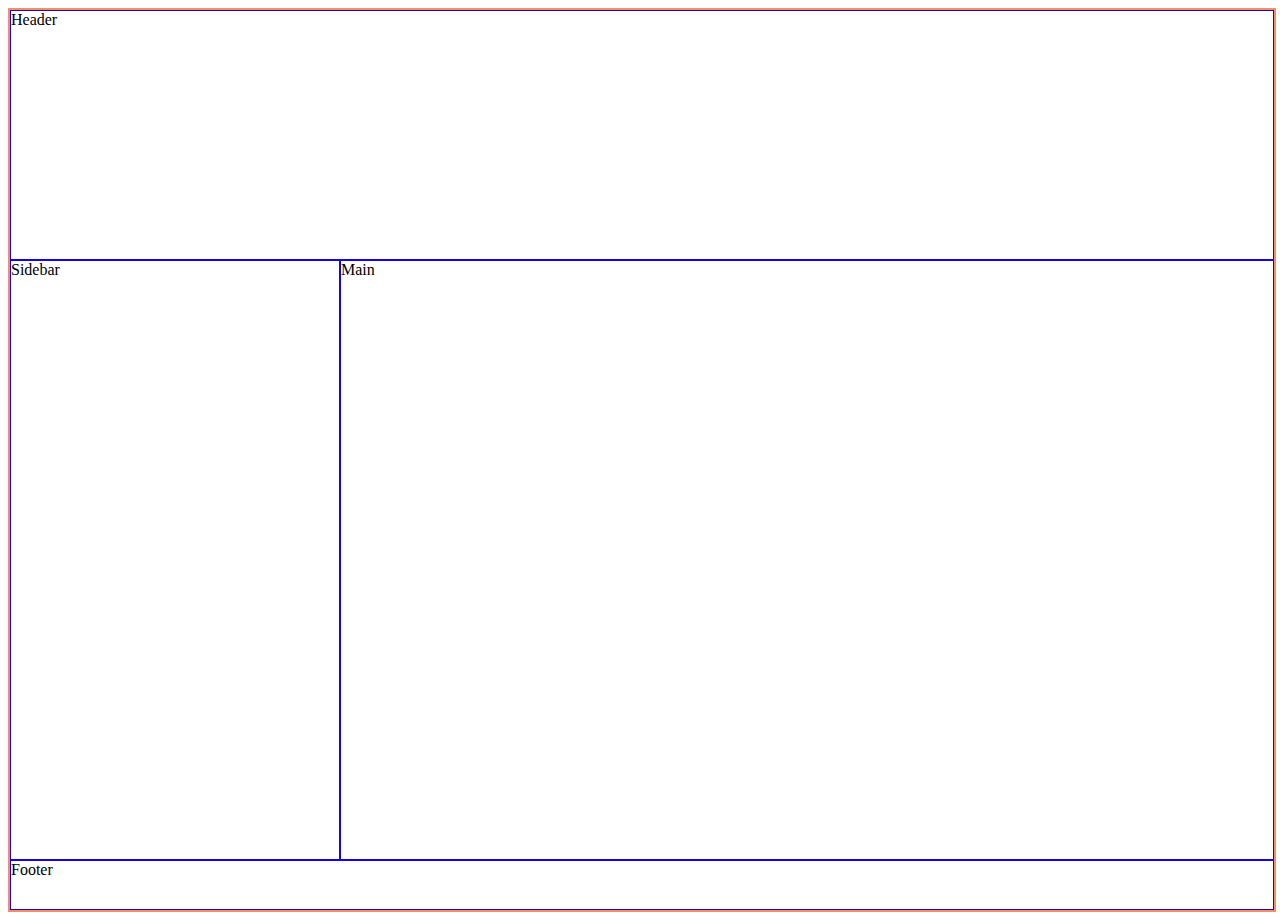
==== index.html @ de826167 "Set up skeleton layout" ====
<!DOCTYPE html>
<html lang="en">
  <head>
    <meta charset="utf-8" />
    <title>My Blog</title>
    <meta
      content="width=device-width, initial-scale=1, maximum-scale=1"
      name="viewport"
    />
    <link rel="stylesheet" type="text/css" href="./style.css"/>
  
  </head>

  <body>
    <div class = "container">
        <div class="header box"> Header</div>
        <div class="sidebar box"> Sidebar</div>
        <div class="main box"> Main</div>
        <div class="footer box"> Footer</div>
    
    </div>
  </body>
</html>
---- style.css ----
.body {
    background-color: #444;
    color: #fffff8;
    font-size: 27px;

}

.container {   
    display:grid;
    width: 100%;
    grid-template-columns: 30px 300px;
    grid-template-rows: 250px 600px 50px;
    grid-template-areas: 
    "hd hd hd hd hd hd hd hd"
    "sd sd main main main main main main"
    "ft ft ft ft ft ft ft ft";
 /* Step 2: setup rows amd columns */    
    border: 2px solid rgb(247,142,96);
}    
.box{
  
    border: 1px solid rgb(17, 0, 255);
  }
  
.header{ 
  /* set grid-area here: row start/column start/ row end/ column end */
    grid-area: hd;
}

.sidebar {
    grid-area: sd;
}

.main {
    grid-area: main;
}
.footer {
    grid-area: ft;
}
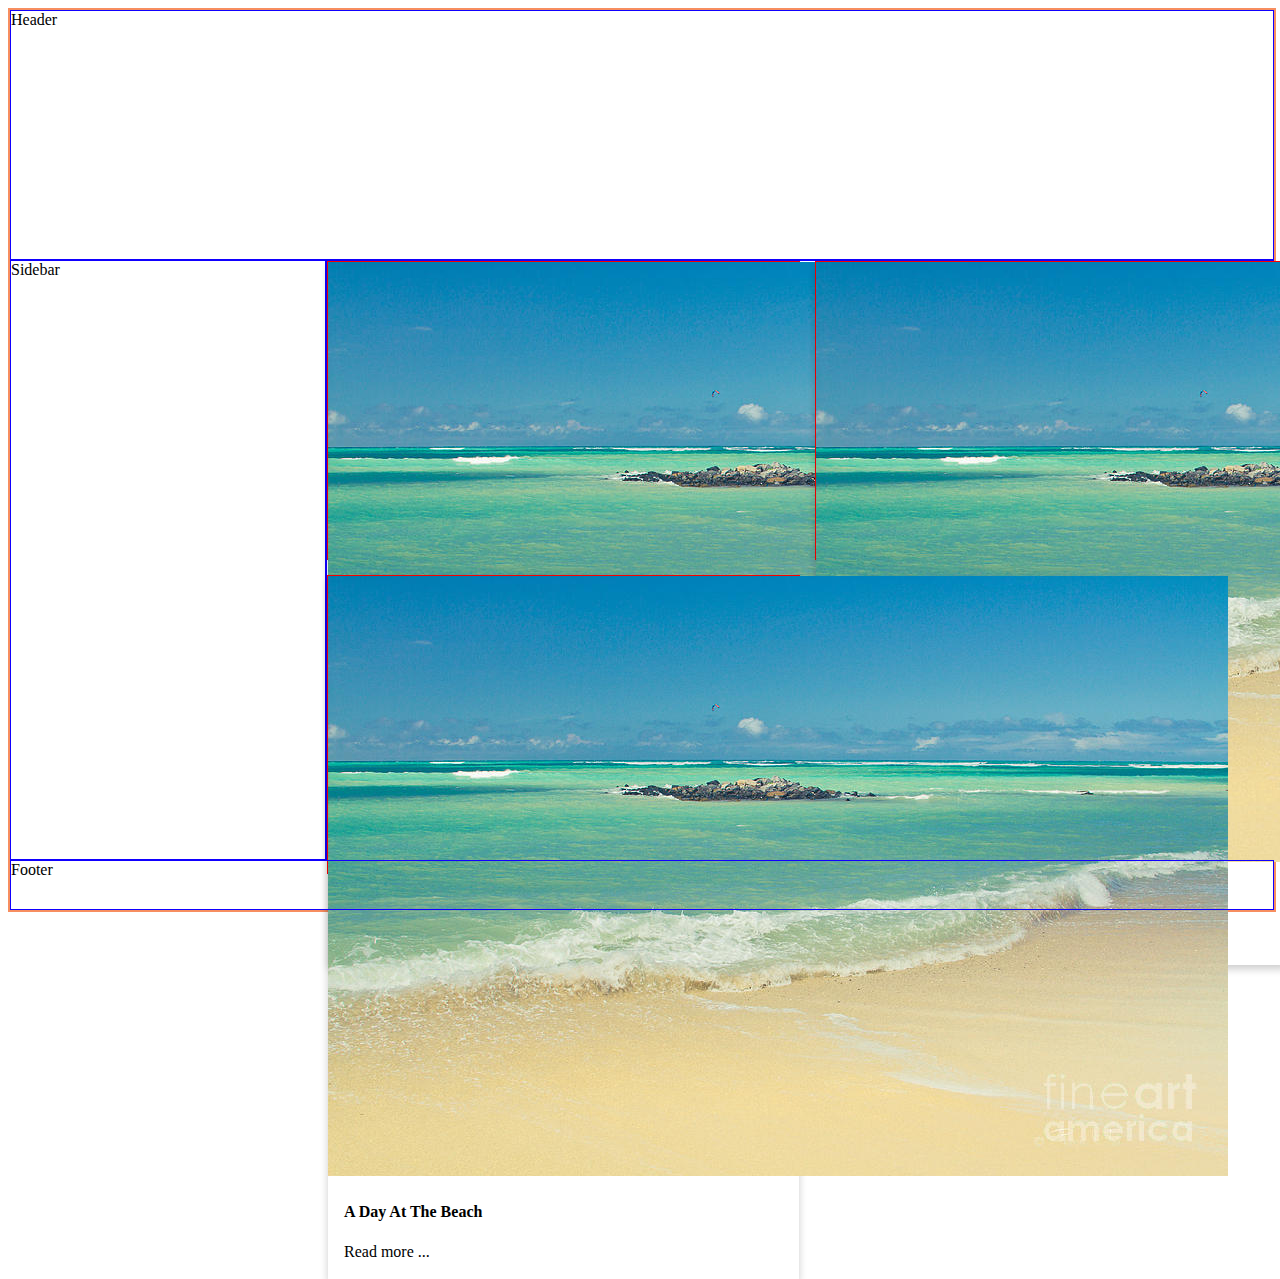
==== commit b318ec95: "Add grid for the main area div and sample images" ====
--- a/index.html
+++ b/index.html
@@ -3,11 +3,9 @@
   <head>
     <meta charset="utf-8" />
     <title>My Blog</title>
-    <meta
-      content="width=device-width, initial-scale=1, maximum-scale=1"
-      name="viewport"
-    />
-    <link rel="stylesheet" type="text/css" href="./style.css"/>
+    <meta name="viewport" content="width=device-width, initial-scale=1, shrink-to-fit=no">
+    
+    <link rel="stylesheet" type="text/css" href="css/style.css"/>
   
   </head>
 
@@ -15,7 +13,48 @@
     <div class = "container">
         <div class="header box"> Header</div>
         <div class="sidebar box"> Sidebar</div>
-        <div class="main box"> Main</div>
+        <div class="main box"> 
+            <div class="blogpost">
+              <div class="card">
+                <img src="images/kiting.jpg" alt="Avatar" >
+                <div class="card-text">
+                  <h4><b>A Day At The Beach</b></h4>
+                  <p>Read more ...</p>
+                </div>
+              </div>
+            </div>
+            <div class="blogpost">
+              <div class="card">
+                <img src="images/kiting.jpg" alt="Avatar" >
+                <div class="card-text">
+                  <h4><b>A Day At The Beach</b></h4>
+                  <p>Read more ...</p>
+                </div>
+              </div>
+            </div>
+            <div class="blogpost">
+              <div class="card">
+                <img src="images/kiting.jpg" alt="Avatar">
+                <div class="card-text">
+                  <h4><b>A Day At The Beach</b></h4>
+                  <p>Read more ...</p>
+                </div>
+              </div>
+            </div>
+            
+            <!--
+            <div class="blogpost">
+              <div class="card" style="width:300px">
+                <img class="card-img-top" src="images/1-scene.jpg" alt="Card image">
+                <div class="card-body">
+                  <h4 class="card-title">John Doe</h4>
+                  <p class="card-text">Some example text.</p>
+                  <a href="#" class="btn btn-primary">See Profile</a>
+                </div>
+              </div>
+            </div>
+            -->
+        </div>
         <div class="footer box"> Footer</div>
     
     </div>
--- a/css/style.css
+++ b/css/style.css
@@ -0,0 +1,47 @@
+@import "./sidebar.css";
+@import "./blogpost.css";
+
+.body {
+    background-color: #444;
+    color: #fffff8;
+    font-size: 27px;
+
+}
+
+.container {   
+    display:grid;
+    width: 100%;
+    grid-template-columns: repeat(8, 1fr);
+    grid-template-rows: 250px 600px 50px;
+    grid-template-areas: 
+    "hd hd hd hd hd hd hd hd"
+    "sd sd main main main main main main"
+    "ft ft ft ft ft ft ft ft";
+ /* Step 2: setup rows amd columns */    
+    border: 2px solid rgb(247,142,96);
+}    
+.box{
+  
+    border: 1px solid rgb(17, 0, 255);
+  }
+  
+.header{ 
+  /* set grid-area here: row start/column start/ row end/ column end */
+    grid-area: hd;
+}
+
+.sidebar {
+    grid-area: sd;
+}
+
+.main {
+    display: grid;
+    grid-area: main;
+    grid-template-columns: 50% 50%;
+    grid-template-rows: 50% 50%;
+    grid-gap: 15px;
+    
+}
+.footer {
+    grid-area: ft;
+}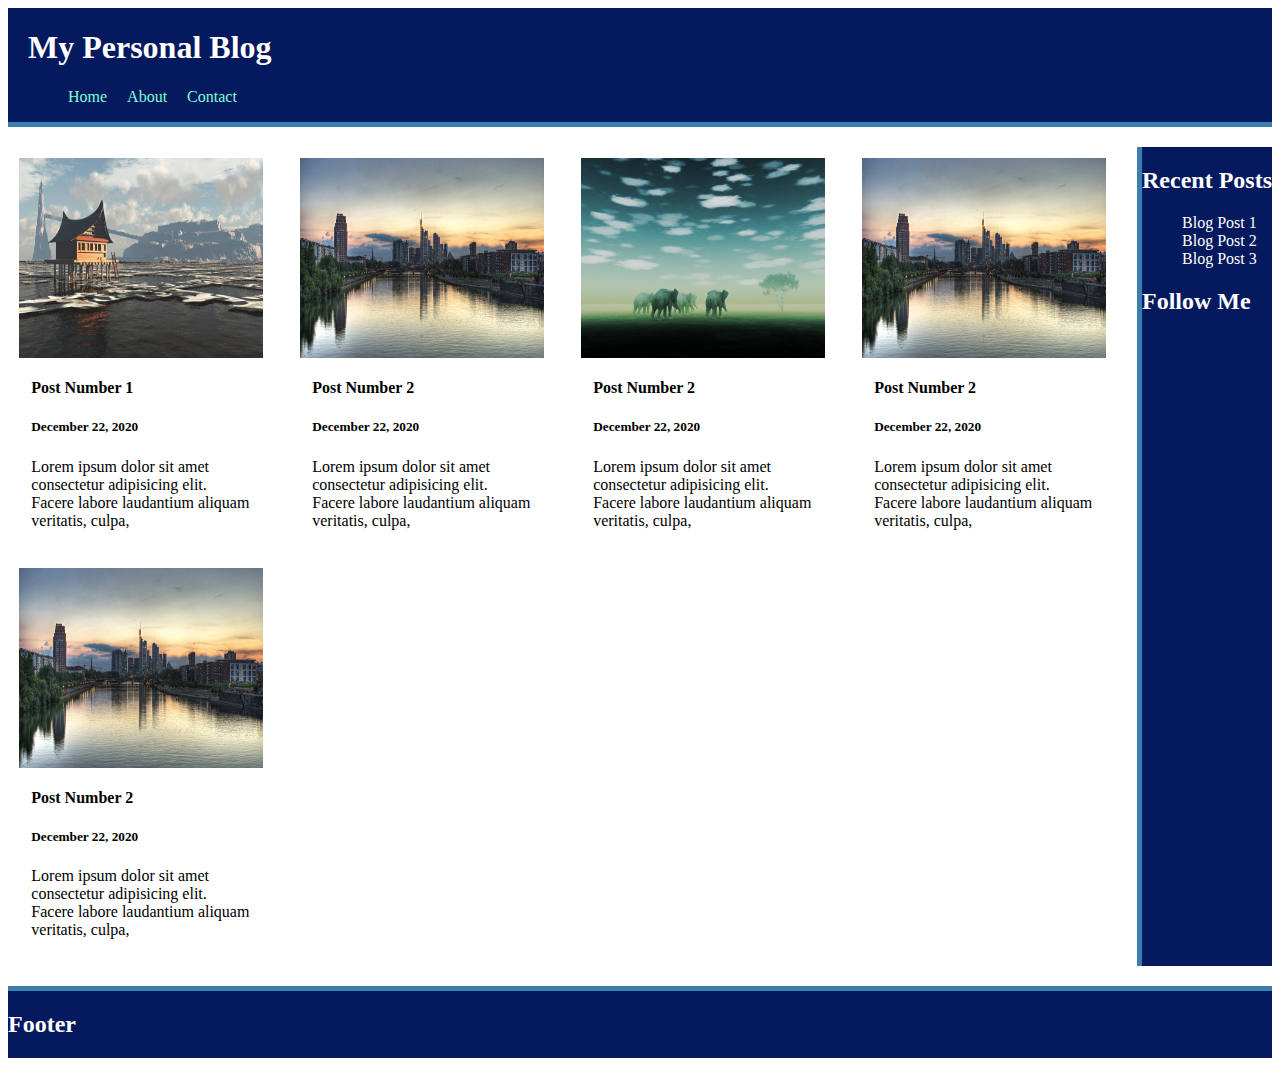
==== commit d8ab86a2: "Added flex cards to main container" ====
--- a/index.html
+++ b/index.html
@@ -11,52 +11,74 @@
 
   <body>
     <div class = "container">
-        <div class="header box"> Header</div>
-        <div class="sidebar box"> Sidebar</div>
-        <div class="main box"> 
-            <div class="blogpost">
-              <div class="card">
-                <img src="images/kiting.jpg" alt="Avatar" >
-                <div class="card-text">
-                  <h4><b>A Day At The Beach</b></h4>
-                  <p>Read more ...</p>
-                </div>
-              </div>
-            </div>
-            <div class="blogpost">
-              <div class="card">
-                <img src="images/kiting.jpg" alt="Avatar" >
-                <div class="card-text">
-                  <h4><b>A Day At The Beach</b></h4>
-                  <p>Read more ...</p>
-                </div>
-              </div>
-            </div>
-            <div class="blogpost">
-              <div class="card">
-                <img src="images/kiting.jpg" alt="Avatar">
-                <div class="card-text">
-                  <h4><b>A Day At The Beach</b></h4>
-                  <p>Read more ...</p>
-                </div>
-              </div>
-            </div>
-            
-            <!--
-            <div class="blogpost">
-              <div class="card" style="width:300px">
-                <img class="card-img-top" src="images/1-scene.jpg" alt="Card image">
-                <div class="card-body">
-                  <h4 class="card-title">John Doe</h4>
-                  <p class="card-text">Some example text.</p>
-                  <a href="#" class="btn btn-primary">See Profile</a>
-                </div>
-              </div>
-            </div>
-            -->
+        <div class="header">
+          <h1>My Personal Blog</h1>
+        
+          <nav class="menu">
+            <ul>
+              <li class="left"><a href="#">Home</a></li>
+              <li class="left"><a href="#">About</a></li>
+              <li class="right"><a href="#">Contact</a></li>
+            </ul>
+          </nav>
         </div>
-        <div class="footer box"> Footer</div>
-    
+
+        <section class="main">
+          <article class="card">
+            <img src="./images/2-scene.jpg" alt="Scene 1" >
+            <div class = "summary">
+              <h4><b>Post Number 1</b></h4>
+              <h5>December 22, 2020</h5>
+              <p>Lorem ipsum dolor sit amet consectetur adipisicing elit. Facere labore laudantium aliquam veritatis, culpa,</p>
+            </div> 
+          </article>
+
+          <article class="card">
+            <img src="./images/1-scene.jpg" alt="Scene 1" >
+            <div class = "summary">
+              <h4><b>Post Number 2</b></h4>
+              <h5>December 22, 2020</h5>
+              <p>Lorem ipsum dolor sit amet consectetur adipisicing elit. Facere labore laudantium aliquam veritatis, culpa,</p>
+            </div>           
+          </article>
+          <article class="card">
+            <img src="./images/4-scene.jpg" alt="Scene 1" >
+            <div class = "summary">
+              <h4><b>Post Number 2</b></h4>
+              <h5>December 22, 2020</h5>
+              <p>Lorem ipsum dolor sit amet consectetur adipisicing elit. Facere labore laudantium aliquam veritatis, culpa,</p>
+            </div>           
+          </article>
+          <article class="card">
+            <img src="./images/1-scene.jpg" alt="Scene 1" >
+            <div class = "summary">
+              <h4><b>Post Number 2</b></h4>
+              <h5>December 22, 2020</h5>
+              <p>Lorem ipsum dolor sit amet consectetur adipisicing elit. Facere labore laudantium aliquam veritatis, culpa,</p>
+            </div>           
+          </article>
+          <article class="card">
+            <img src="./images/1-scene.jpg" alt="Scene 1" >
+            <div class = "summary">
+              <h4><b>Post Number 2</b></h4>
+              <h5>December 22, 2020</h5>
+              <p>Lorem ipsum dolor sit amet consectetur adipisicing elit. Facere labore laudantium aliquam veritatis, culpa,</p>
+            </div>           
+          </article>
+
+        </section>
+        <div class="sidebar">
+          <h2>Recent Posts</h2>
+          <ul class="list">
+            <li>Blog Post 1</li>
+            <li>Blog Post 2</li>
+            <li>Blog Post 3</li>
+          </ul>
+          <h2>Follow Me</h2>
+        </div>
+        <dvi class = "footer">
+          <h2>Footer</h2>
+        </footer>
     </div>
   </body>
 </html>--- a/css/style.css
+++ b/css/style.css
@@ -1,47 +1,99 @@
-@import "./sidebar.css";
+/*@import "./sidebar.css";
 @import "./blogpost.css";
+*/
 
 .body {
     background-color: #444;
     color: #fffff8;
-    font-size: 27px;
+    font-size: 1rem;
+    font-family: sans-serif;
+    padding: 15px;
 
 }
 
 .container {   
     display:grid;
     width: 100%;
-    grid-template-columns: repeat(8, 1fr);
-    grid-template-rows: 250px 600px 50px;
-    grid-template-areas: 
-    "hd hd hd hd hd hd hd hd"
-    "sd sd main main main main main main"
-    "ft ft ft ft ft ft ft ft";
- /* Step 2: setup rows amd columns */    
-    border: 2px solid rgb(247,142,96);
-}    
-.box{
-  
-    border: 1px solid rgb(17, 0, 255);
-  }
-  
+    grid-gap: 20px;
+    grid-template-areas:
+    "header header header header header"
+    "main main main sidebar sidebar"
+    "footer footer footer footer footer";
+} 
+
+nav.menu {
+    width: 90%;
+}
+nav.menu ul {
+    display: flex;
+    /*justify-content: space-between;*/
+}
+
+nav li {
+    padding-left: 20px;
+}
+h1 {
+    padding-left: 20px;
+}
+
+ul {
+    list-style: none;
+}
+
+a {   
+    color: aquamarine;
+    text-decoration: none;
+}
+
 .header{ 
-  /* set grid-area here: row start/column start/ row end/ column end */
-    grid-area: hd;
+    grid-area: header;
+    background-color: rgb(4,25,94);
+    color: white;
+    border-bottom: 5px solid rgb(60, 127, 172);
 }
 
 .sidebar {
-    grid-area: sd;
+    grid-area: sidebar;
+    float: left;
+    /* border: 1px solid red; */
+    background-color: rgb(4,25,94);
+    color: white;
+    border-left: 5px solid rgb(60, 127, 172);
 }
 
+img {
+    width: 100%;
+    height: auto;
+}
 .main {
-    display: grid;
+    display: flex;
     grid-area: main;
-    grid-template-columns: 50% 50%;
-    grid-template-rows: 50% 50%;
-    grid-gap: 15px;
+    flex-wrap: wrap;
+    justify-content: space-between;
     
+   /* border: 1px solid red; */
 }
 .footer {
-    grid-area: ft;
+    grid-area: footer;
+    background-color: rgb(4,25,94);
+    color: white;
+    border-top: 5px solid rgb(60, 127, 172);
+}
+
+.card {
+    flex: 0 1 22%;
+    box-sizing: border-box;
+    margin: 1%;
+}
+
+.card .summary {
+    width: 90%;
+    margin: 0 auto;
+}
+
+.card img {
+    display: block;
+    margin: 0 auto;
+    max-width: 100%;
+    height: 200px;
 }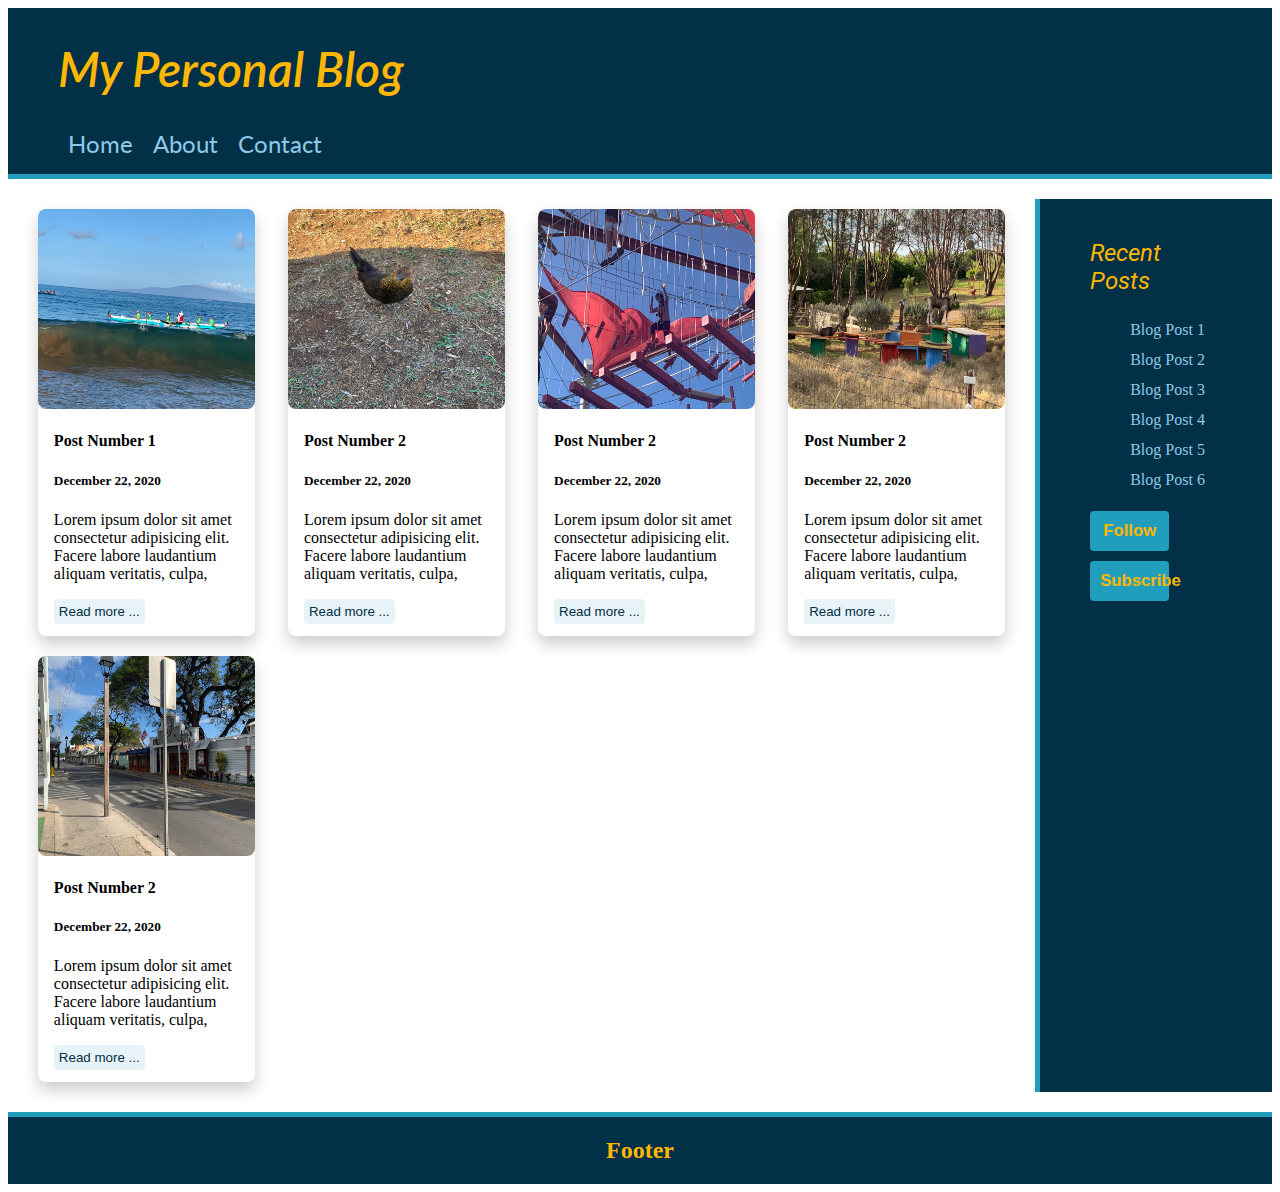
==== commit 30e62598: "Added page for blogpost" ====
--- a/index.html
+++ b/index.html
@@ -5,13 +5,16 @@
     <title>My Blog</title>
     <meta name="viewport" content="width=device-width, initial-scale=1, shrink-to-fit=no">
     
+    
+    <link rel="preconnect" href="https://fonts.gstatic.com">
+    <link href="https://fonts.googleapis.com/css2?family=Lato&family=Roboto&display=swap" rel="stylesheet">
     <link rel="stylesheet" type="text/css" href="css/style.css"/>
   
   </head>
 
   <body>
     <div class = "container">
-        <div class="header">
+        <header>
           <h1>My Personal Blog</h1>
         
           <nav class="menu">
@@ -21,48 +24,53 @@
               <li class="right"><a href="#">Contact</a></li>
             </ul>
           </nav>
-        </div>
+        </header>
 
         <section class="main">
           <article class="card">
-            <img src="./images/2-scene.jpg" alt="Scene 1" >
+            <img src="./images/santa.jpeg" alt="Santa" >
             <div class = "summary">
               <h4><b>Post Number 1</b></h4>
               <h5>December 22, 2020</h5>
               <p>Lorem ipsum dolor sit amet consectetur adipisicing elit. Facere labore laudantium aliquam veritatis, culpa,</p>
+              <button class = "button"><a href="santa-blog.html">Read more ...</a></button>
             </div> 
           </article>
 
           <article class="card">
-            <img src="./images/1-scene.jpg" alt="Scene 1" >
+            <img src="./images/pato.jpeg" alt="Pato" >
             <div class = "summary">
               <h4><b>Post Number 2</b></h4>
               <h5>December 22, 2020</h5>
               <p>Lorem ipsum dolor sit amet consectetur adipisicing elit. Facere labore laudantium aliquam veritatis, culpa,</p>
+              <button class = "button"><a href="#">Read more ...</a></button>
             </div>           
           </article>
           <article class="card">
-            <img src="./images/4-scene.jpg" alt="Scene 1" >
+            <img src="./images/climbing.jpeg" alt="Climbing" >
             <div class = "summary">
               <h4><b>Post Number 2</b></h4>
               <h5>December 22, 2020</h5>
               <p>Lorem ipsum dolor sit amet consectetur adipisicing elit. Facere labore laudantium aliquam veritatis, culpa,</p>
+              <button class = "button"><a href="#">Read more ...</a></button>
             </div>           
           </article>
           <article class="card">
-            <img src="./images/1-scene.jpg" alt="Scene 1" >
+            <img src="./images/goat-playground.jpeg" alt="Goat Playground" >
             <div class = "summary">
               <h4><b>Post Number 2</b></h4>
               <h5>December 22, 2020</h5>
               <p>Lorem ipsum dolor sit amet consectetur adipisicing elit. Facere labore laudantium aliquam veritatis, culpa,</p>
+              <button class = "button"><a href="#">Read more ...</a></button>
             </div>           
           </article>
           <article class="card">
-            <img src="./images/1-scene.jpg" alt="Scene 1" >
+            <img src="./images/Lahaina-ghost-town.jpeg" alt="Lahaina-ghost-town" >
             <div class = "summary">
               <h4><b>Post Number 2</b></h4>
               <h5>December 22, 2020</h5>
               <p>Lorem ipsum dolor sit amet consectetur adipisicing elit. Facere labore laudantium aliquam veritatis, culpa,</p>
+              <button class = "button"><a href="#">Read more ...</a></button>
             </div>           
           </article>
 
@@ -70,11 +78,15 @@
         <div class="sidebar">
           <h2>Recent Posts</h2>
           <ul class="list">
-            <li>Blog Post 1</li>
-            <li>Blog Post 2</li>
-            <li>Blog Post 3</li>
+            <li><a href="#">Blog Post 1</a></li>
+            <li><a href="#">Blog Post 2</a></li>
+            <li><a href="#">Blog Post 3</a></li>
+            <li><a href="#">Blog Post 4</a></li>
+            <li><a href="#">Blog Post 5</a></li>
+            <li><a href="#">Blog Post 6</a></li>
           </ul>
-          <h2>Follow Me</h2>
+          <button class = "side-button"><a href="#">Follow</a></button>
+          <button class = "side-button"><a href="#">Subscribe</a></button>
         </div>
         <dvi class = "footer">
           <h2>Footer</h2>
--- a/css/style.css
+++ b/css/style.css
@@ -2,22 +2,20 @@
 @import "./blogpost.css";
 */
 
-.body {
-    background-color: #444;
-    color: #fffff8;
+
+.body { 
     font-size: 1rem;
-    font-family: sans-serif;
-    padding: 15px;
-
+    font-family: 'Lato', sans-serif;
 }
 
 .container {   
     display:grid;
     width: 100%;
     grid-gap: 20px;
+    grid-template-columns: 1fr 1fr 1fr 1fr 1fr;
     grid-template-areas:
     "header header header header header"
-    "main main main sidebar sidebar"
+    "main main main main sidebar"
     "footer footer footer footer footer";
 } 
 
@@ -31,9 +29,14 @@
 
 nav li {
     padding-left: 20px;
+    font-size: 1.5em;
 }
 h1 {
-    padding-left: 20px;
+    padding-left: 50px;
+    font-size: 3em;
+    font-weight: 600;
+    font-style: italic;
+    
 }
 
 ul {
@@ -41,59 +44,110 @@
 }
 
 a {   
-    color: aquamarine;
+    color: #8ECAE6;
     text-decoration: none;
 }
 
-.header{ 
+header{ 
     grid-area: header;
-    background-color: rgb(4,25,94);
-    color: white;
-    border-bottom: 5px solid rgb(60, 127, 172);
+    background-color: #023047;
+    color: #FFB703;
+    border-bottom: 5px solid #219EBC;
+    font-family: 'Lato', sans-serif;
 }
 
-.sidebar {
+.sidebar { 
     grid-area: sidebar;
-    float: left;
-    /* border: 1px solid red; */
-    background-color: rgb(4,25,94);
-    color: white;
-    border-left: 5px solid rgb(60, 127, 172);
+    background-color: #023047;
+    color: #FFB703;
+    border-left: 5px solid #219EBC;
+    padding: 20px 50px;
 }
 
+.sidebar h2 {
+    font-family: 'Roboto', sans-serif;
+    font-weight: 400;
+    font-style: italic;
+}
+
+.list {
+    line-height: 30px;
+}
 img {
     width: 100%;
     height: auto;
+    border-radius: 10px;
 }
 .main {
     display: flex;
     grid-area: main;
     flex-wrap: wrap;
     justify-content: space-between;
+    padding-left: 20px;
     
    /* border: 1px solid red; */
 }
 .footer {
     grid-area: footer;
-    background-color: rgb(4,25,94);
-    color: white;
-    border-top: 5px solid rgb(60, 127, 172);
+    background-color: #023047;
+    color: #FFB703;
+    border-top: 5px solid #219EBC;
+    text-align: center;
 }
 
 .card {
     flex: 0 1 22%;
     box-sizing: border-box;
     margin: 1%;
+    box-shadow: 0 8px 16px 0 rgba(0,0,0,0.2);
+    transition: 0.3s;
+    border-radius: 0.5rem;
 }
 
-.card .summary {
+.card:hover {
+    box-shadow: 0 16px 32px 0 rgba(0,0,0,0.4);
+}
+  
+
+.summary {
     width: 90%;
     margin: 0 auto;
+    padding: 2px 16px;
 }
 
 .card img {
     display: block;
-    margin: 0 auto;
-    max-width: 100%;
+    margin: 0 auto;  
     height: 200px;
+    width: 100%;
+    border-radius: 0.5rem;
+}
+
+.card .button {
+    padding: 5px;
+    margin-bottom: 10px;
+    border: 0;
+    border-radius: 0.25rem;
+    background-color:  #e8f3f7;
+  
+}
+
+.button a {
+    color: #023047;
+}
+
+.side-button {
+    display: block;
+    width: 60%;
+    padding: 10px;
+    margin-bottom: 10px;
+    border: 0;
+    border-radius: 0.25rem;
+    background-color:   #219EBC;
+}
+
+.side-button a {
+    color:  #FFB703;
+    font-size: 1.25em;
+    font-weight: 600;
 }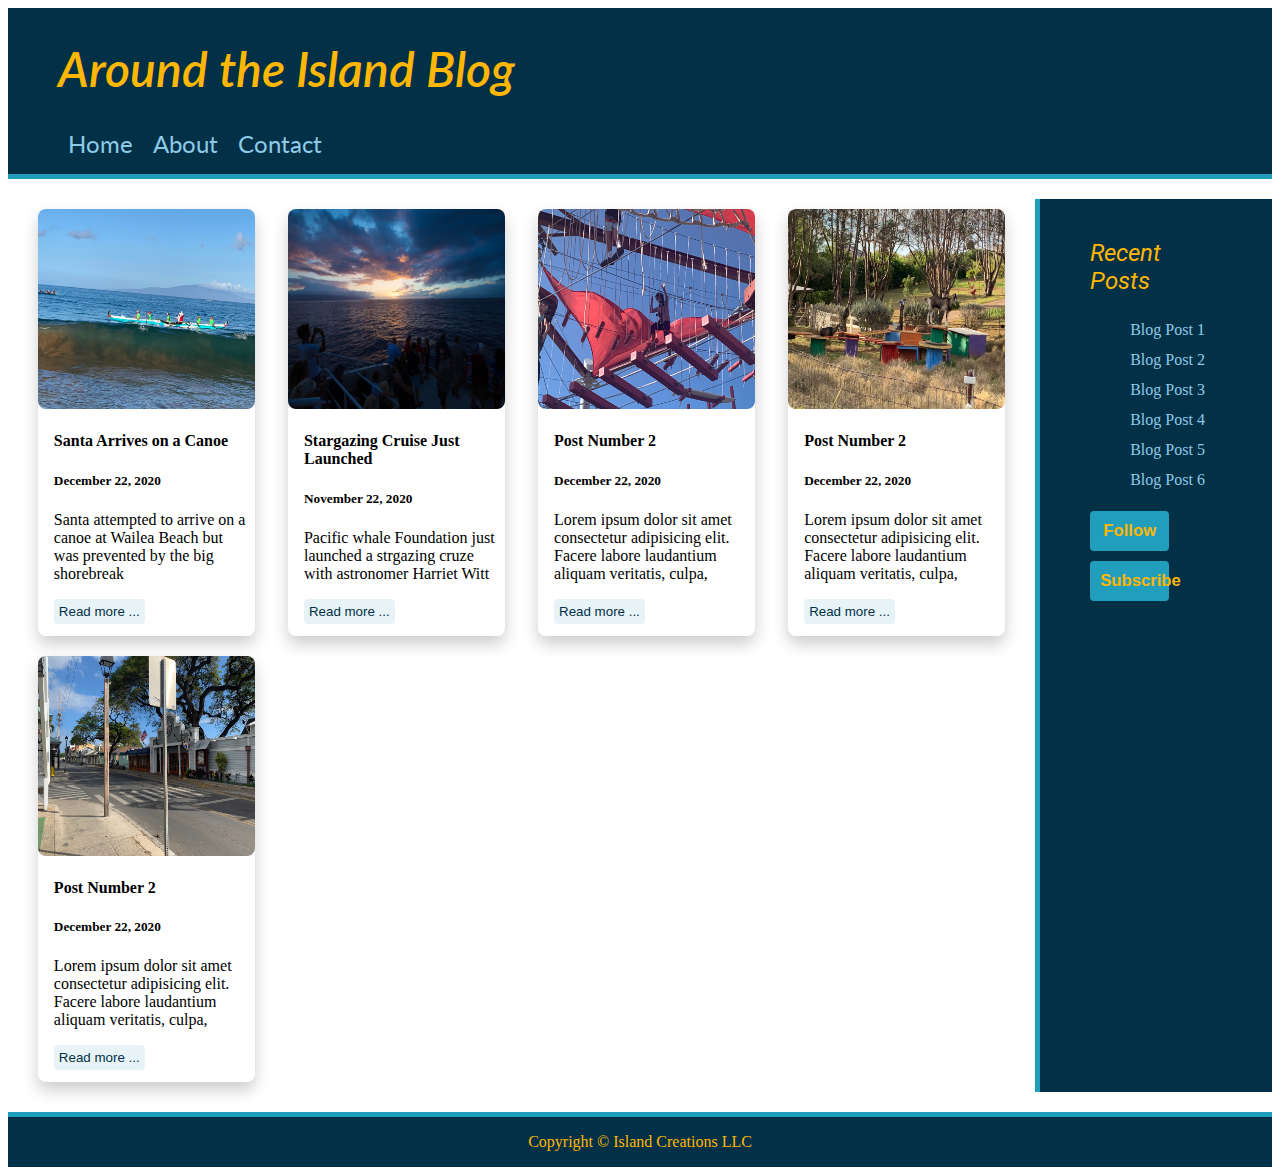
==== commit ea33bb55: "added soucial media buttons" ====
--- a/index.html
+++ b/index.html
@@ -2,7 +2,7 @@
 <html lang="en">
   <head>
     <meta charset="utf-8" />
-    <title>My Blog</title>
+    <title>Around the Island Blog</title>
     <meta name="viewport" content="width=device-width, initial-scale=1, shrink-to-fit=no">
     
     
@@ -15,7 +15,7 @@
   <body>
     <div class = "container">
         <header>
-          <h1>My Personal Blog</h1>
+          <h1>Around the Island Blog</h1>
         
           <nav class="menu">
             <ul>
@@ -30,19 +30,19 @@
           <article class="card">
             <img src="./images/santa.jpeg" alt="Santa" >
             <div class = "summary">
-              <h4><b>Post Number 1</b></h4>
+              <h4><b>Santa Arrives on a Canoe</b></h4>
               <h5>December 22, 2020</h5>
-              <p>Lorem ipsum dolor sit amet consectetur adipisicing elit. Facere labore laudantium aliquam veritatis, culpa,</p>
+              <p>Santa attempted to arrive on a canoe at Wailea Beach but was prevented by the big shorebreak</p>
               <button class = "button"><a href="santa-blog.html">Read more ...</a></button>
             </div> 
           </article>
 
           <article class="card">
-            <img src="./images/pato.jpeg" alt="Pato" >
+            <img src="./images/stargazing.jpg" alt="Stargazing Cruise" >
             <div class = "summary">
-              <h4><b>Post Number 2</b></h4>
-              <h5>December 22, 2020</h5>
-              <p>Lorem ipsum dolor sit amet consectetur adipisicing elit. Facere labore laudantium aliquam veritatis, culpa,</p>
+              <h4><b>Stargazing Cruise Just Launched</b></h4>
+              <h5>November 22, 2020</h5>
+              <p>Pacific whale Foundation just launched a strgazing cruze with astronomer Harriet Witt</p>
               <button class = "button"><a href="#">Read more ...</a></button>
             </div>           
           </article>
@@ -89,7 +89,7 @@
           <button class = "side-button"><a href="#">Subscribe</a></button>
         </div>
         <dvi class = "footer">
-          <h2>Footer</h2>
+          <p> Copyright &copy; Island Creations LLC</p>
         </footer>
     </div>
   </body>
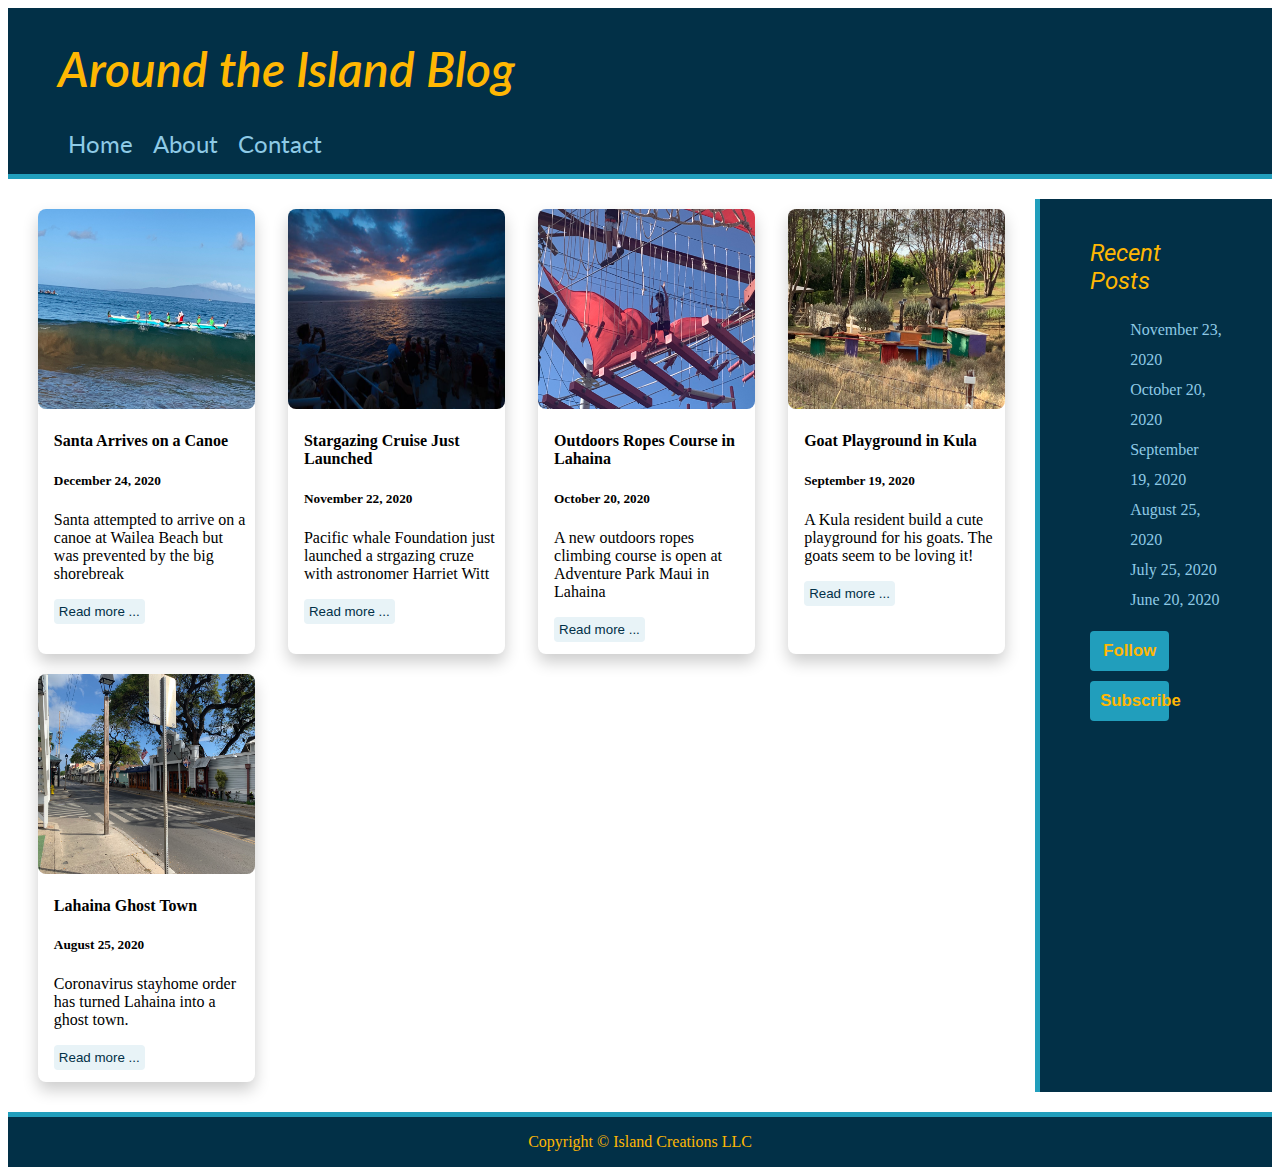
==== commit 83db4b4a: "Add css imports and blockquote" ====
--- a/index.html
+++ b/index.html
@@ -4,11 +4,9 @@
     <meta charset="utf-8" />
     <title>Around the Island Blog</title>
     <meta name="viewport" content="width=device-width, initial-scale=1, shrink-to-fit=no">
-    
-    
     <link rel="preconnect" href="https://fonts.gstatic.com">
     <link href="https://fonts.googleapis.com/css2?family=Lato&family=Roboto&display=swap" rel="stylesheet">
-    <link rel="stylesheet" type="text/css" href="css/style.css"/>
+    <link rel="stylesheet" type="text/css" href="css/homepage.css"/>
   
   </head>
 
@@ -19,9 +17,9 @@
         
           <nav class="menu">
             <ul>
-              <li class="left"><a href="#">Home</a></li>
-              <li class="left"><a href="#">About</a></li>
-              <li class="right"><a href="#">Contact</a></li>
+              <li><a href="index.html">Home</a></li>
+              <li><a href="#">About</a></li>
+              <li><a href="#">Contact</a></li>
             </ul>
           </nav>
         </header>
@@ -31,7 +29,7 @@
             <img src="./images/santa.jpeg" alt="Santa" >
             <div class = "summary">
               <h4><b>Santa Arrives on a Canoe</b></h4>
-              <h5>December 22, 2020</h5>
+              <h5>December 24, 2020</h5>
               <p>Santa attempted to arrive on a canoe at Wailea Beach but was prevented by the big shorebreak</p>
               <button class = "button"><a href="santa-blog.html">Read more ...</a></button>
             </div> 
@@ -49,46 +47,45 @@
           <article class="card">
             <img src="./images/climbing.jpeg" alt="Climbing" >
             <div class = "summary">
-              <h4><b>Post Number 2</b></h4>
-              <h5>December 22, 2020</h5>
-              <p>Lorem ipsum dolor sit amet consectetur adipisicing elit. Facere labore laudantium aliquam veritatis, culpa,</p>
+              <h4><b>Outdoors Ropes Course in Lahaina</b></h4>
+              <h5>October 20, 2020</h5>
+              <p>A new outdoors ropes climbing course is open at Adventure Park Maui in Lahaina</p>
               <button class = "button"><a href="#">Read more ...</a></button>
             </div>           
           </article>
           <article class="card">
             <img src="./images/goat-playground.jpeg" alt="Goat Playground" >
             <div class = "summary">
-              <h4><b>Post Number 2</b></h4>
-              <h5>December 22, 2020</h5>
-              <p>Lorem ipsum dolor sit amet consectetur adipisicing elit. Facere labore laudantium aliquam veritatis, culpa,</p>
+              <h4><b>Goat Playground in Kula</b></h4>
+              <h5>September 19, 2020</h5>
+              <p>A Kula resident build a cute playground for his goats. The goats seem to be loving it! </p>
               <button class = "button"><a href="#">Read more ...</a></button>
             </div>           
           </article>
           <article class="card">
             <img src="./images/Lahaina-ghost-town.jpeg" alt="Lahaina-ghost-town" >
             <div class = "summary">
-              <h4><b>Post Number 2</b></h4>
-              <h5>December 22, 2020</h5>
-              <p>Lorem ipsum dolor sit amet consectetur adipisicing elit. Facere labore laudantium aliquam veritatis, culpa,</p>
+              <h4><b>Lahaina Ghost Town</b></h4>
+              <h5>August 25, 2020</h5>
+              <p>Coronavirus stayhome order has turned Lahaina into a ghost town.</p>
               <button class = "button"><a href="#">Read more ...</a></button>
             </div>           
           </article>
-
         </section>
-        <div class="sidebar">
+        <aside class="sidebar">
           <h2>Recent Posts</h2>
           <ul class="list">
-            <li><a href="#">Blog Post 1</a></li>
-            <li><a href="#">Blog Post 2</a></li>
-            <li><a href="#">Blog Post 3</a></li>
-            <li><a href="#">Blog Post 4</a></li>
-            <li><a href="#">Blog Post 5</a></li>
-            <li><a href="#">Blog Post 6</a></li>
+            <li><a href="#">November 23, 2020</a></li>
+            <li><a href="#">October 20, 2020</a></li>
+            <li><a href="#">September 19, 2020</a></li>
+            <li><a href="#">August 25, 2020</a></li>
+            <li><a href="#">July 25, 2020</a></li>
+            <li><a href="#">June 20, 2020</a></li>
           </ul>
           <button class = "side-button"><a href="#">Follow</a></button>
           <button class = "side-button"><a href="#">Subscribe</a></button>
-        </div>
-        <dvi class = "footer">
+        </aside>
+        <footer>
           <p> Copyright &copy; Island Creations LLC</p>
         </footer>
     </div>
--- a/css/homepage.css
+++ b/css/homepage.css
@@ -0,0 +1,45 @@
+@import "./style.css";
+@import "./header-footer.css";
+@import "./sidebar.css";
+
+
+.card {
+    flex: 0 1 22%;
+    box-sizing: border-box;
+    margin: 1%;
+    box-shadow: 0 8px 16px 0 rgba(0,0,0,0.2);
+    transition: 0.3s;
+    border-radius: 0.5rem;
+}
+
+.card:hover {
+    box-shadow: 0 16px 32px 0 rgba(0,0,0,0.4);
+}
+  
+
+.summary {
+    width: 90%;
+    margin: 0 auto;
+    padding: 2px 16px;
+}
+
+.card img {
+    display: block;
+    margin: 0 auto;  
+    height: 200px;
+    width: 100%;
+    border-radius: 0.5rem;
+}
+
+.card .button {
+    padding: 5px;
+    margin-bottom: 10px;
+    border: 0;
+    border-radius: 0.25rem;
+    background-color:  #e8f3f7;
+  
+}
+
+.card .button a {
+    color: #023047;
+}
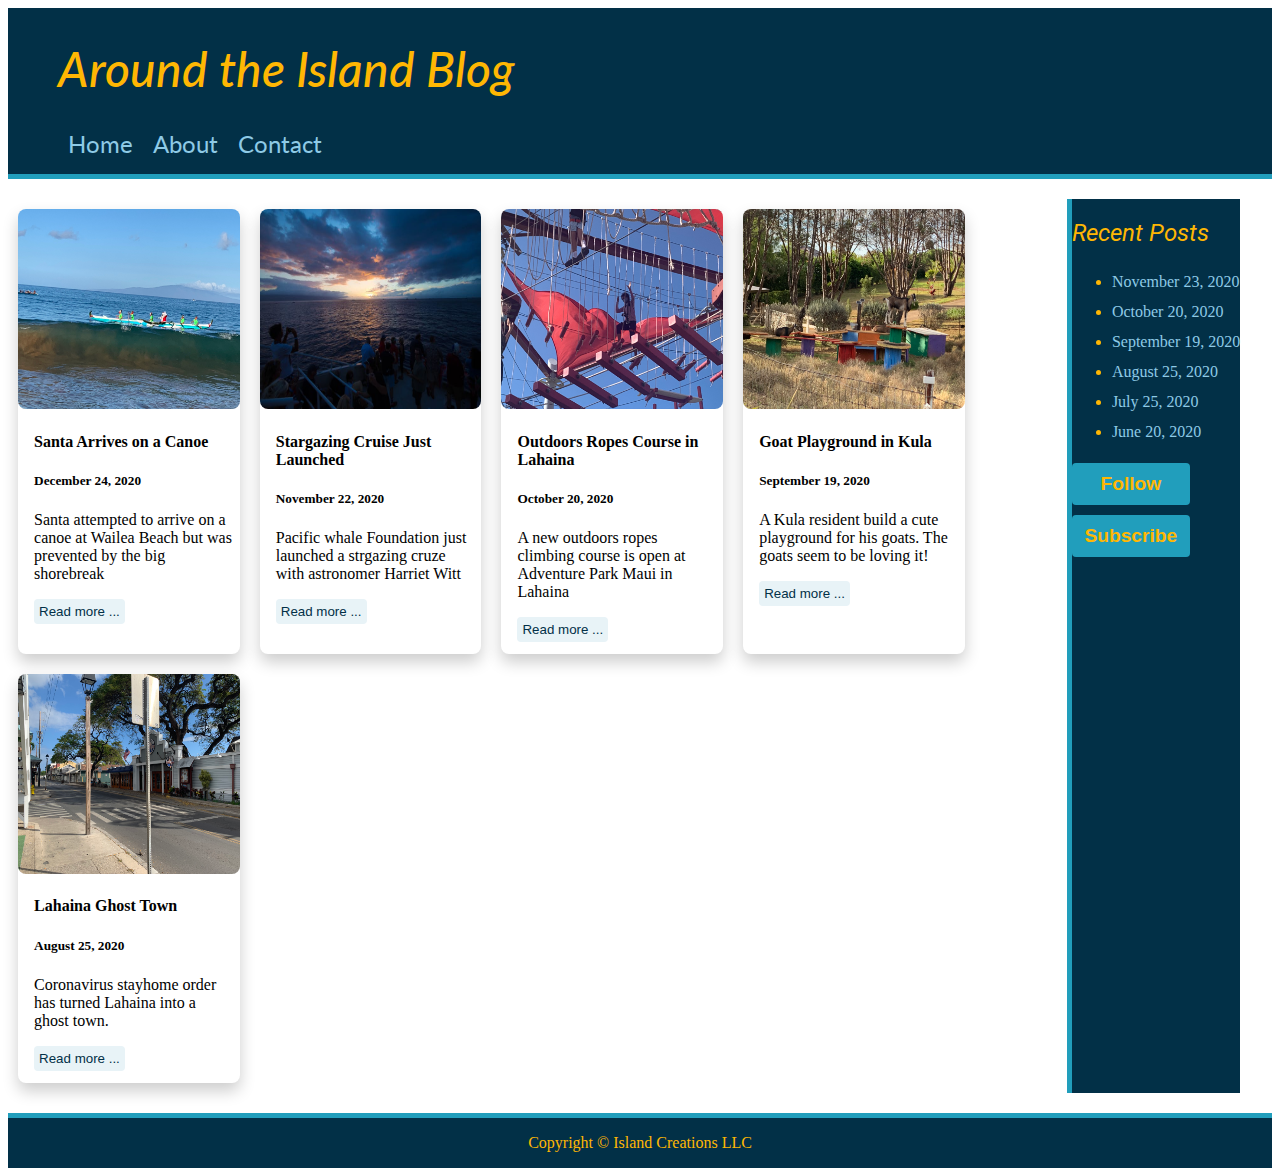
==== commit 3b171082: "Add media queries for responsiveness" ====
--- a/index.html
+++ b/index.html
@@ -3,7 +3,7 @@
   <head>
     <meta charset="utf-8" />
     <title>Around the Island Blog</title>
-    <meta name="viewport" content="width=device-width, initial-scale=1, shrink-to-fit=no">
+    <meta content="width=device-width, initial-scale=1" name="viewport">
     <link rel="preconnect" href="https://fonts.gstatic.com">
     <link href="https://fonts.googleapis.com/css2?family=Lato&family=Roboto&display=swap" rel="stylesheet">
     <link rel="stylesheet" type="text/css" href="css/homepage.css"/>
--- a/css/homepage.css
+++ b/css/homepage.css
@@ -4,7 +4,6 @@
 
 
 .card {
-    flex: 0 1 22%;
     box-sizing: border-box;
     margin: 1%;
     box-shadow: 0 8px 16px 0 rgba(0,0,0,0.2);
@@ -12,11 +11,28 @@
     border-radius: 0.5rem;
 }
 
+@media (min-width: 300px) and (max-width: 600px){
+    .card {
+        flex: 0 1 48%;
+    }
+}
+
+@media (min-width: 601px) and (max-width: 1000px){
+    .card {
+        flex: 0 1 31%;
+    }
+}
+
+@media (min-width: 1001px) {
+    .card {
+        flex: 0 1 22%;
+    }
+}
+
 .card:hover {
     box-shadow: 0 16px 32px 0 rgba(0,0,0,0.4);
 }
   
-
 .summary {
     width: 90%;
     margin: 0 auto;
